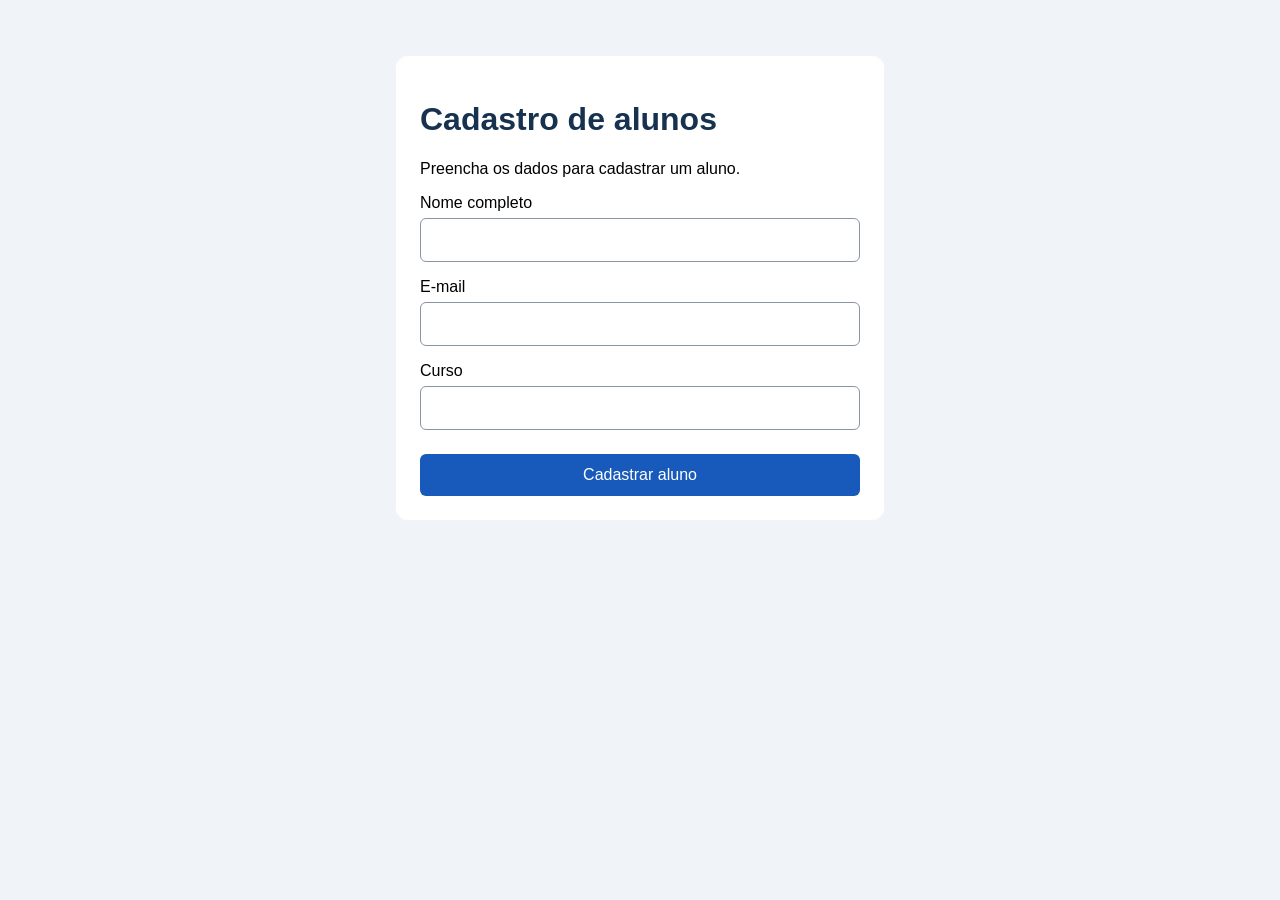
==== php-mysql-alunos/index.html @ 00d8172c "6-TUTORIAL_PHP_MYSQL_PRIMEIRO_CADASTRO" ====
<!DOCTYPE html>
<html lang="pt-BR">
<head>
    <meta charset="UTF-8">
    <meta name="viewport" content="width=device-width, initial-scale=1">
    <title>Cadastro de alunos</title>
    <style>
        body { font-family: Arial, sans-serif; background: #f0f4f8; margin: 0; padding: 24px; }
        main { max-width: 440px; margin: 32px auto; padding: 24px; background: white; border-radius: 12px; }
        h1 { color: #16324f; }
        label { display: block; margin-top: 16px; }
        input, button { box-sizing: border-box; width: 100%; padding: 12px; margin-top: 6px; font: inherit; }
        input { border: 1px solid #8795a5; border-radius: 6px; }
        button { margin-top: 24px; background: #185abc; color: white; border: 0; border-radius: 6px; cursor: pointer; }
    </style>
</head>
<body>
    <main>
        <h1>Cadastro de alunos</h1>
        <p>Preencha os dados para cadastrar um aluno.</p>
        <form action="salvar.php" method="post">
            <label for="nome">Nome completo</label>
            <input type="text" id="nome" name="nome" maxlength="100" required>

            <label for="email">E-mail</label>
            <input type="email" id="email" name="email" maxlength="150" required>

            <label for="curso">Curso</label>
            <input type="text" id="curso" name="curso" maxlength="100" required>

            <button type="submit">Cadastrar aluno</button>
        </form>
    </main>
</body>
</html>
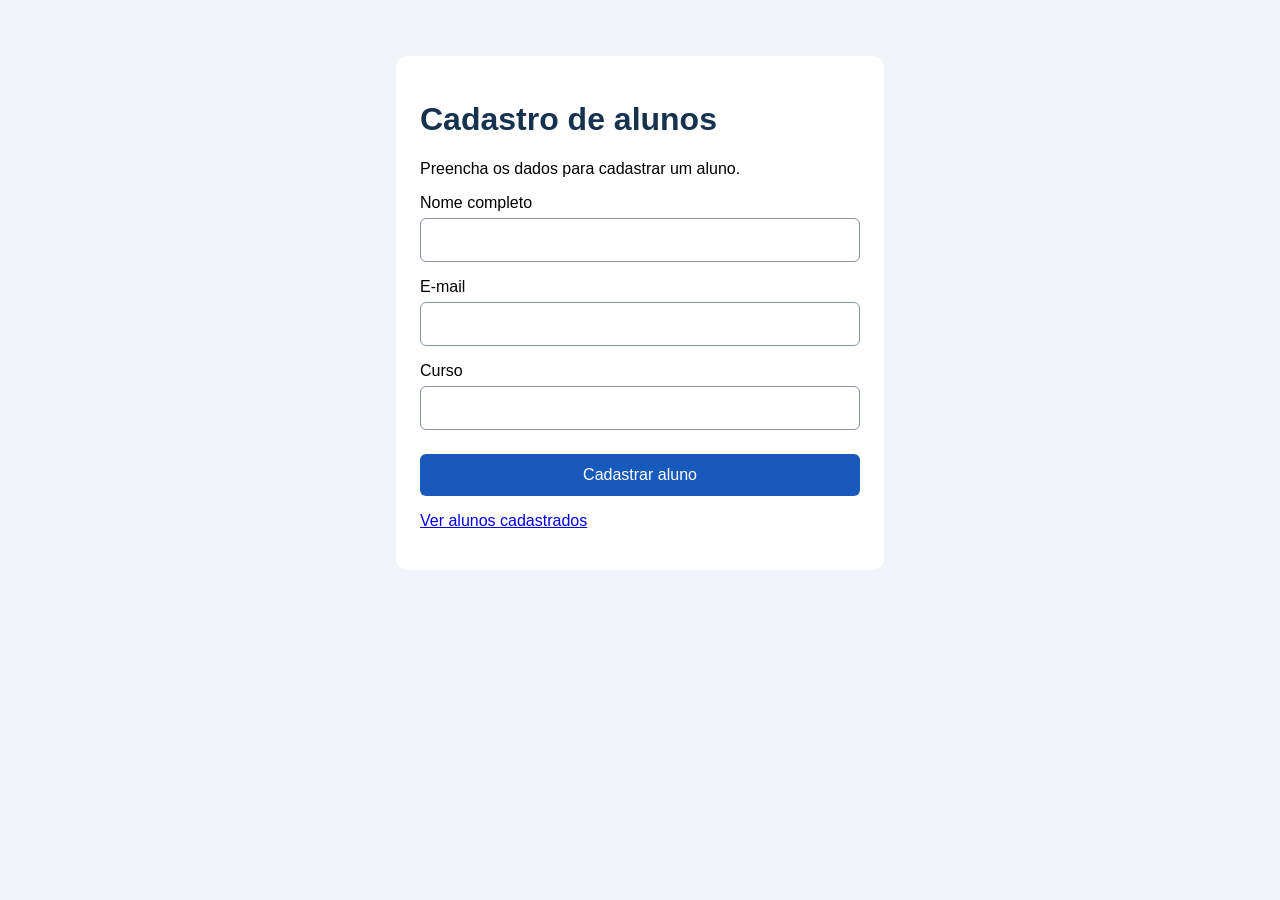
==== commit b0acfe56: "Criando pagina de consulta simples" ====
--- a/php-mysql-alunos/index.html
+++ b/php-mysql-alunos/index.html
@@ -30,6 +30,7 @@
 
             <button type="submit">Cadastrar aluno</button>
         </form>
+        <p><a href="listar.php">Ver alunos cadastrados</a></p>
     </main>
 </body>
 </html>
